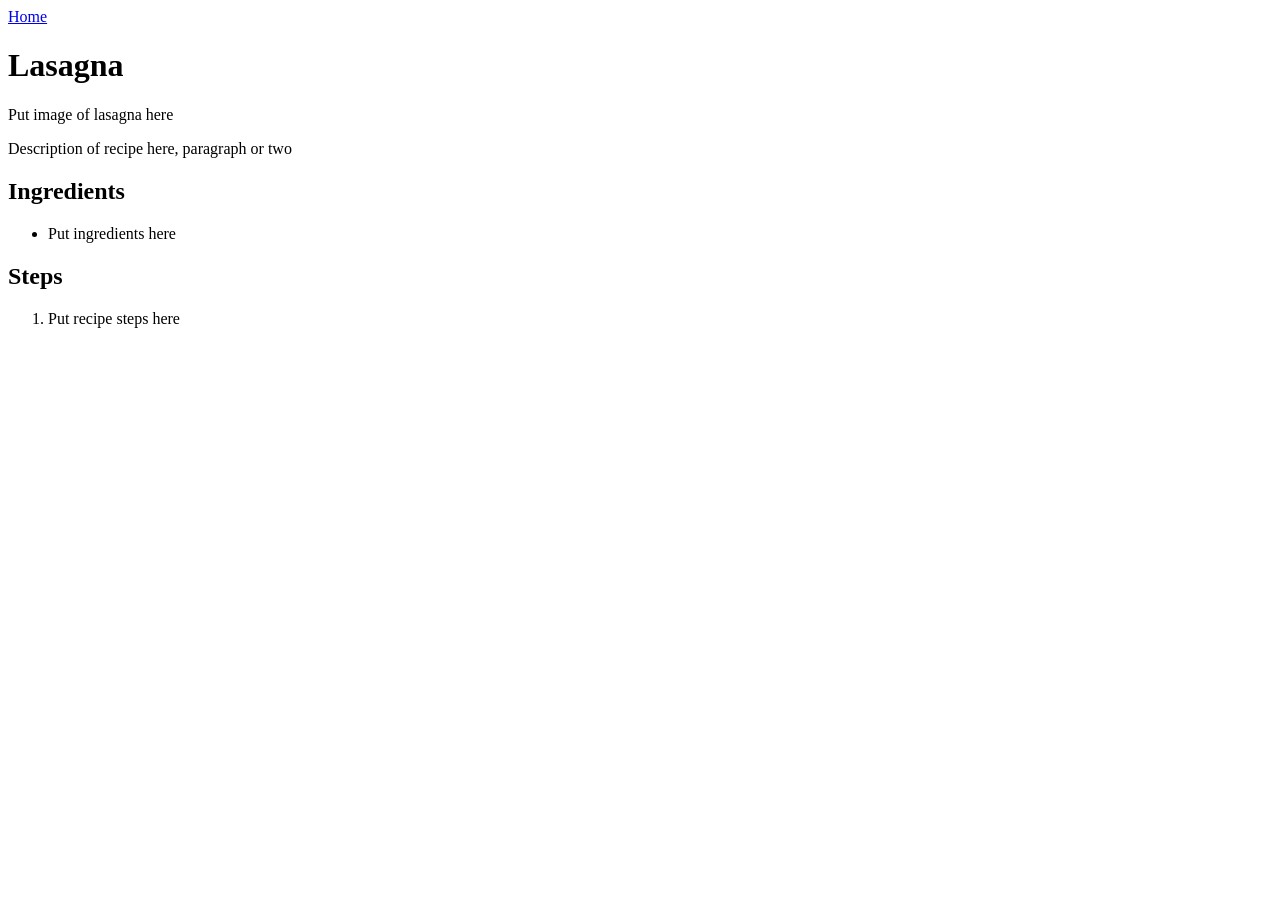
==== recipes/lasagna.html @ edce9ab4 "Added HTML boilerplates for the homepage and recipe pages. Forms the basis for the website" ====
<!DOCTYPE html>
<html lang="en">
<head>
    <meta charset="UTF-8">
    <meta name="viewport" content="width=device-width, initial-scale=1.0">
    <title>Lasagna</title>
</head>
<body>
    
    <a href="../index.html">Home</a>

    <h1>Lasagna</h1>

    <p>Put image of lasagna here</p>

    <p>Description of recipe here, paragraph or two</p>

    <h2>Ingredients</h2>
    <ul>
        <li>Put ingredients here</li>
    </ul>
    
    <h2>Steps</h2>
    <ol>
        <li>Put recipe steps here</li>
    </ol>

</body>
</html>
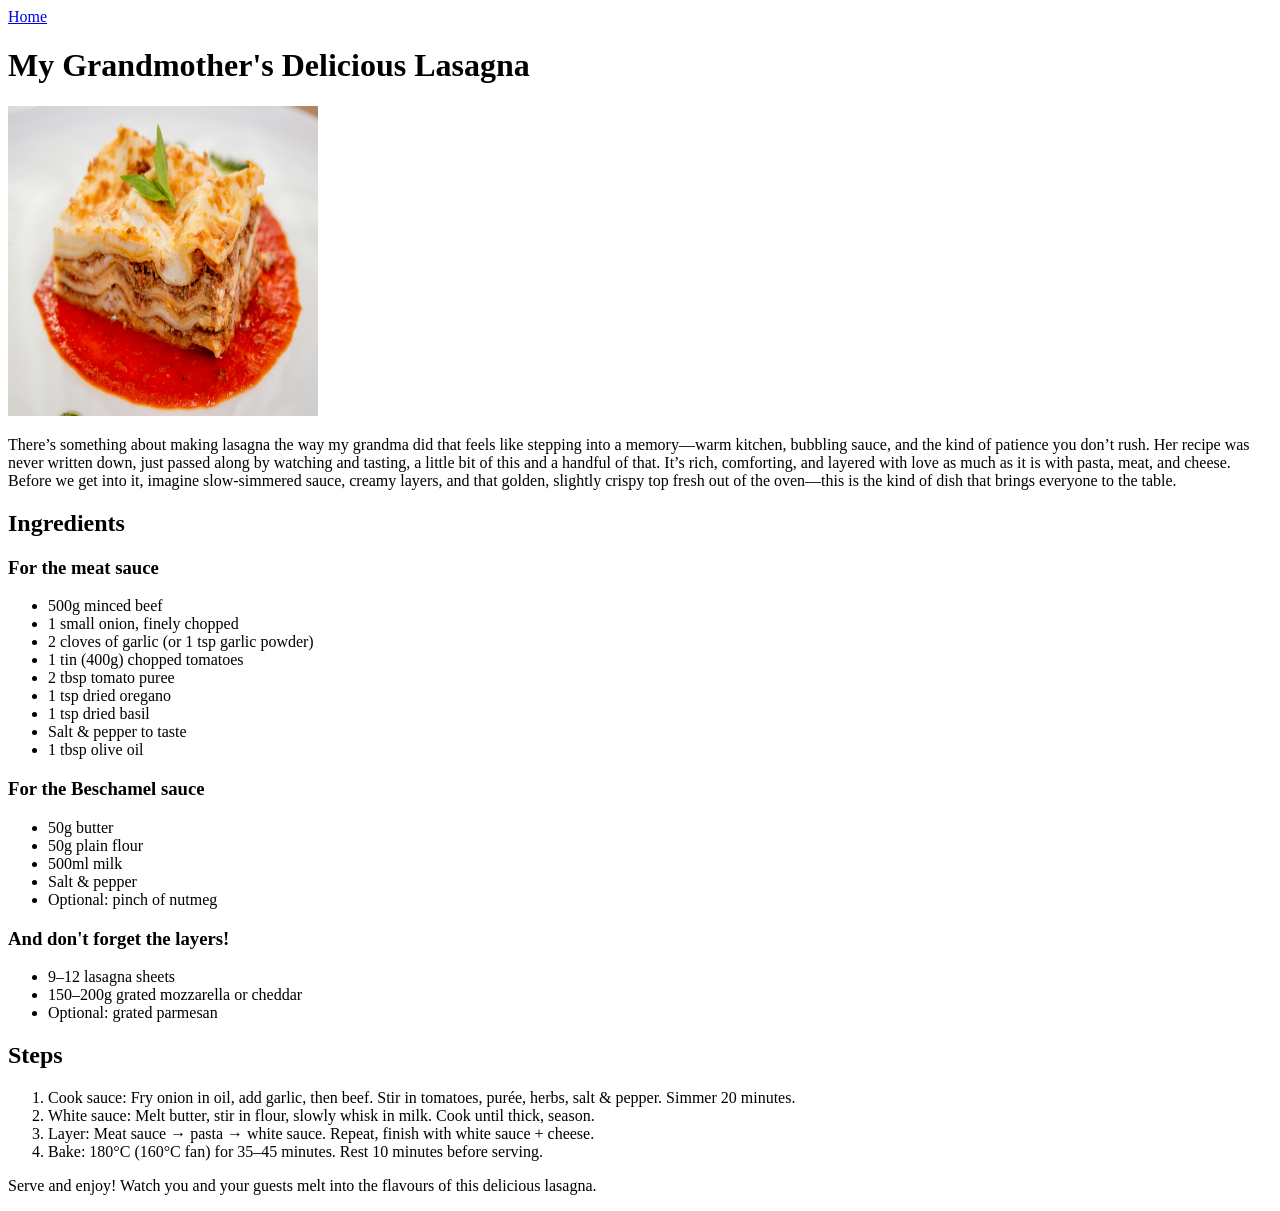
==== commit b9125f55: "Added a lasagna recipe to populate site" ====
--- a/recipes/lasagna.html
+++ b/recipes/lasagna.html
@@ -9,21 +9,57 @@
     
     <a href="../index.html">Home</a>
 
-    <h1>Lasagna</h1>
+    <h1>My Grandmother's Delicious Lasagna</h1>
 
-    <p>Put image of lasagna here</p>
+    <!--Image and Description-->
+    <img src="../images/lasagna.jpg" alt="A delicious piece of lasagna" width="310" height="310">
 
-    <p>Description of recipe here, paragraph or two</p>
+    <p>There’s something about making lasagna the way my grandma did that feels like stepping into a memory—warm kitchen, bubbling sauce, and the kind of patience you don’t rush. Her recipe was never written down, just passed along by watching and tasting, a little bit of this and a handful of that. It’s rich, comforting, and layered with love as much as it is with pasta, meat, and cheese. Before we get into it, imagine slow-simmered sauce, creamy layers, and that golden, slightly crispy top fresh out of the oven—this is the kind of dish that brings everyone to the table.</p>
+
+    <!--Ingredients Section-->
 
     <h2>Ingredients</h2>
+
+    <h3>For the meat sauce</h3>
     <ul>
-        <li>Put ingredients here</li>
+        <li>500g minced beef</li>
+        <li>1 small onion, finely chopped</li>
+        <li>2 cloves of garlic (or 1 tsp garlic powder)</li>
+        <li>1 tin (400g) chopped tomatoes</li>
+        <li>2 tbsp tomato puree</li>
+        <li>1 tsp dried oregano</li>
+        <li>1 tsp dried basil</li>
+        <li>Salt & pepper to taste</li>
+        <li>1 tbsp olive oil</li>
+    </ul>
+
+    <h3>For the Beschamel sauce</h3>
+    <ul>
+        <li>50g butter</li>
+        <li>50g plain flour</li>
+        <li>500ml milk</li>
+        <li>Salt & pepper</li>
+        <li>Optional: pinch of nutmeg</li>
+    </ul>
+
+    <h3>And don't forget the layers!</h3>
+    <ul>
+        <li>9–12 lasagna sheets</li>
+        <li>150–200g grated mozzarella or cheddar</li>
+        <li>Optional: grated parmesan</li>
     </ul>
     
+    <!--Recipe steps, ordered list-->
     <h2>Steps</h2>
+
     <ol>
-        <li>Put recipe steps here</li>
+        <li>Cook sauce: Fry onion in oil, add garlic, then beef. Stir in tomatoes, purée, herbs, salt & pepper. Simmer 20 minutes.</li>
+        <li>White sauce: Melt butter, stir in flour, slowly whisk in milk. Cook until thick, season.</li>
+        <li>Layer: Meat sauce → pasta → white sauce. Repeat, finish with white sauce + cheese.</li>
+        <li>Bake: 180°C (160°C fan) for 35–45 minutes. Rest 10 minutes before serving.</li>
     </ol>
+
+    <p>Serve and enjoy! Watch you and your guests melt into the flavours of this delicious lasagna.</p>
 
 </body>
 </html>
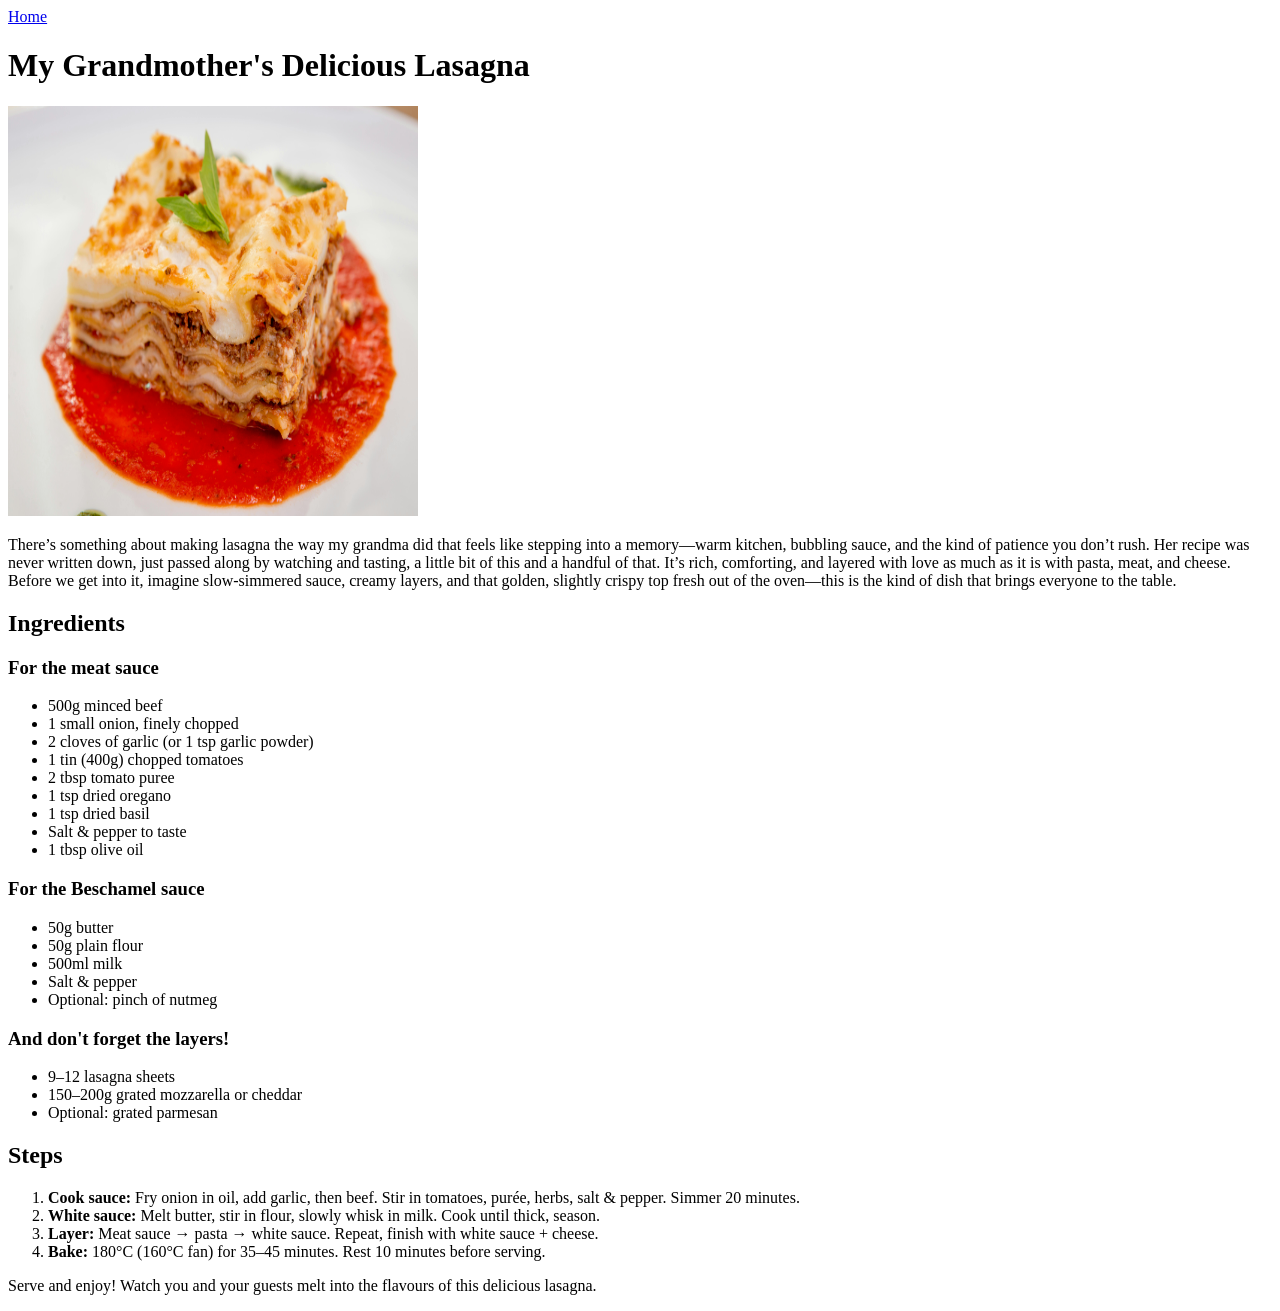
==== commit 6f1eabed: "Added two more recipes to populate the site" ====
--- a/recipes/lasagna.html
+++ b/recipes/lasagna.html
@@ -12,7 +12,7 @@
     <h1>My Grandmother's Delicious Lasagna</h1>
 
     <!--Image and Description-->
-    <img src="../images/lasagna.jpg" alt="A delicious piece of lasagna" width="310" height="310">
+    <img src="../images/lasagna.jpg" alt="A delicious piece of lasagna" width="410" height="410">
 
     <p>There’s something about making lasagna the way my grandma did that feels like stepping into a memory—warm kitchen, bubbling sauce, and the kind of patience you don’t rush. Her recipe was never written down, just passed along by watching and tasting, a little bit of this and a handful of that. It’s rich, comforting, and layered with love as much as it is with pasta, meat, and cheese. Before we get into it, imagine slow-simmered sauce, creamy layers, and that golden, slightly crispy top fresh out of the oven—this is the kind of dish that brings everyone to the table.</p>
 
@@ -53,10 +53,10 @@
     <h2>Steps</h2>
 
     <ol>
-        <li>Cook sauce: Fry onion in oil, add garlic, then beef. Stir in tomatoes, purée, herbs, salt & pepper. Simmer 20 minutes.</li>
-        <li>White sauce: Melt butter, stir in flour, slowly whisk in milk. Cook until thick, season.</li>
-        <li>Layer: Meat sauce → pasta → white sauce. Repeat, finish with white sauce + cheese.</li>
-        <li>Bake: 180°C (160°C fan) for 35–45 minutes. Rest 10 minutes before serving.</li>
+        <li><strong>Cook sauce:</strong> Fry onion in oil, add garlic, then beef. Stir in tomatoes, purée, herbs, salt & pepper. Simmer 20 minutes.</li>
+        <li><strong>White sauce:</strong> Melt butter, stir in flour, slowly whisk in milk. Cook until thick, season.</li>
+        <li><strong>Layer:</strong> Meat sauce → pasta → white sauce. Repeat, finish with white sauce + cheese.</li>
+        <li><strong>Bake:</strong> 180°C (160°C fan) for 35–45 minutes. Rest 10 minutes before serving.</li>
     </ol>
 
     <p>Serve and enjoy! Watch you and your guests melt into the flavours of this delicious lasagna.</p>
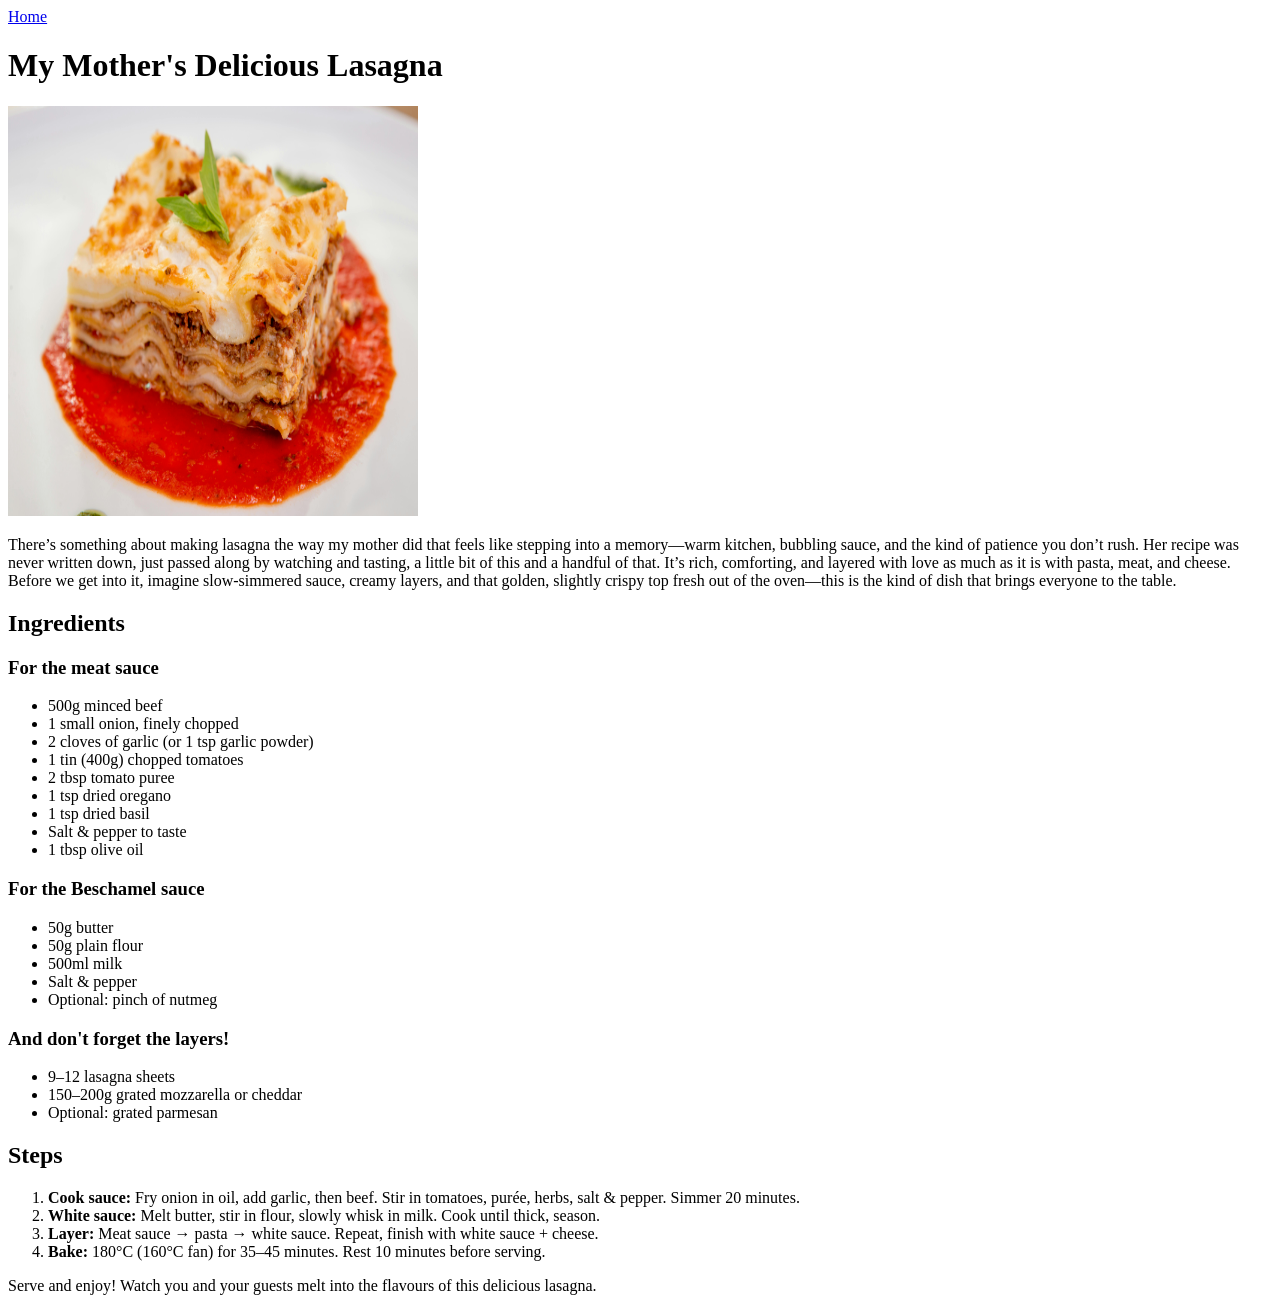
==== commit 7f3b4ae5: "Minor edits in recipes" ====
--- a/recipes/lasagna.html
+++ b/recipes/lasagna.html
@@ -9,12 +9,12 @@
     
     <a href="../index.html">Home</a>
 
-    <h1>My Grandmother's Delicious Lasagna</h1>
+    <h1>My Mother's Delicious Lasagna</h1>
 
     <!--Image and Description-->
     <img src="../images/lasagna.jpg" alt="A delicious piece of lasagna" width="410" height="410">
 
-    <p>There’s something about making lasagna the way my grandma did that feels like stepping into a memory—warm kitchen, bubbling sauce, and the kind of patience you don’t rush. Her recipe was never written down, just passed along by watching and tasting, a little bit of this and a handful of that. It’s rich, comforting, and layered with love as much as it is with pasta, meat, and cheese. Before we get into it, imagine slow-simmered sauce, creamy layers, and that golden, slightly crispy top fresh out of the oven—this is the kind of dish that brings everyone to the table.</p>
+    <p>There’s something about making lasagna the way my mother did that feels like stepping into a memory—warm kitchen, bubbling sauce, and the kind of patience you don’t rush. Her recipe was never written down, just passed along by watching and tasting, a little bit of this and a handful of that. It’s rich, comforting, and layered with love as much as it is with pasta, meat, and cheese. Before we get into it, imagine slow-simmered sauce, creamy layers, and that golden, slightly crispy top fresh out of the oven—this is the kind of dish that brings everyone to the table.</p>
 
     <!--Ingredients Section-->
 
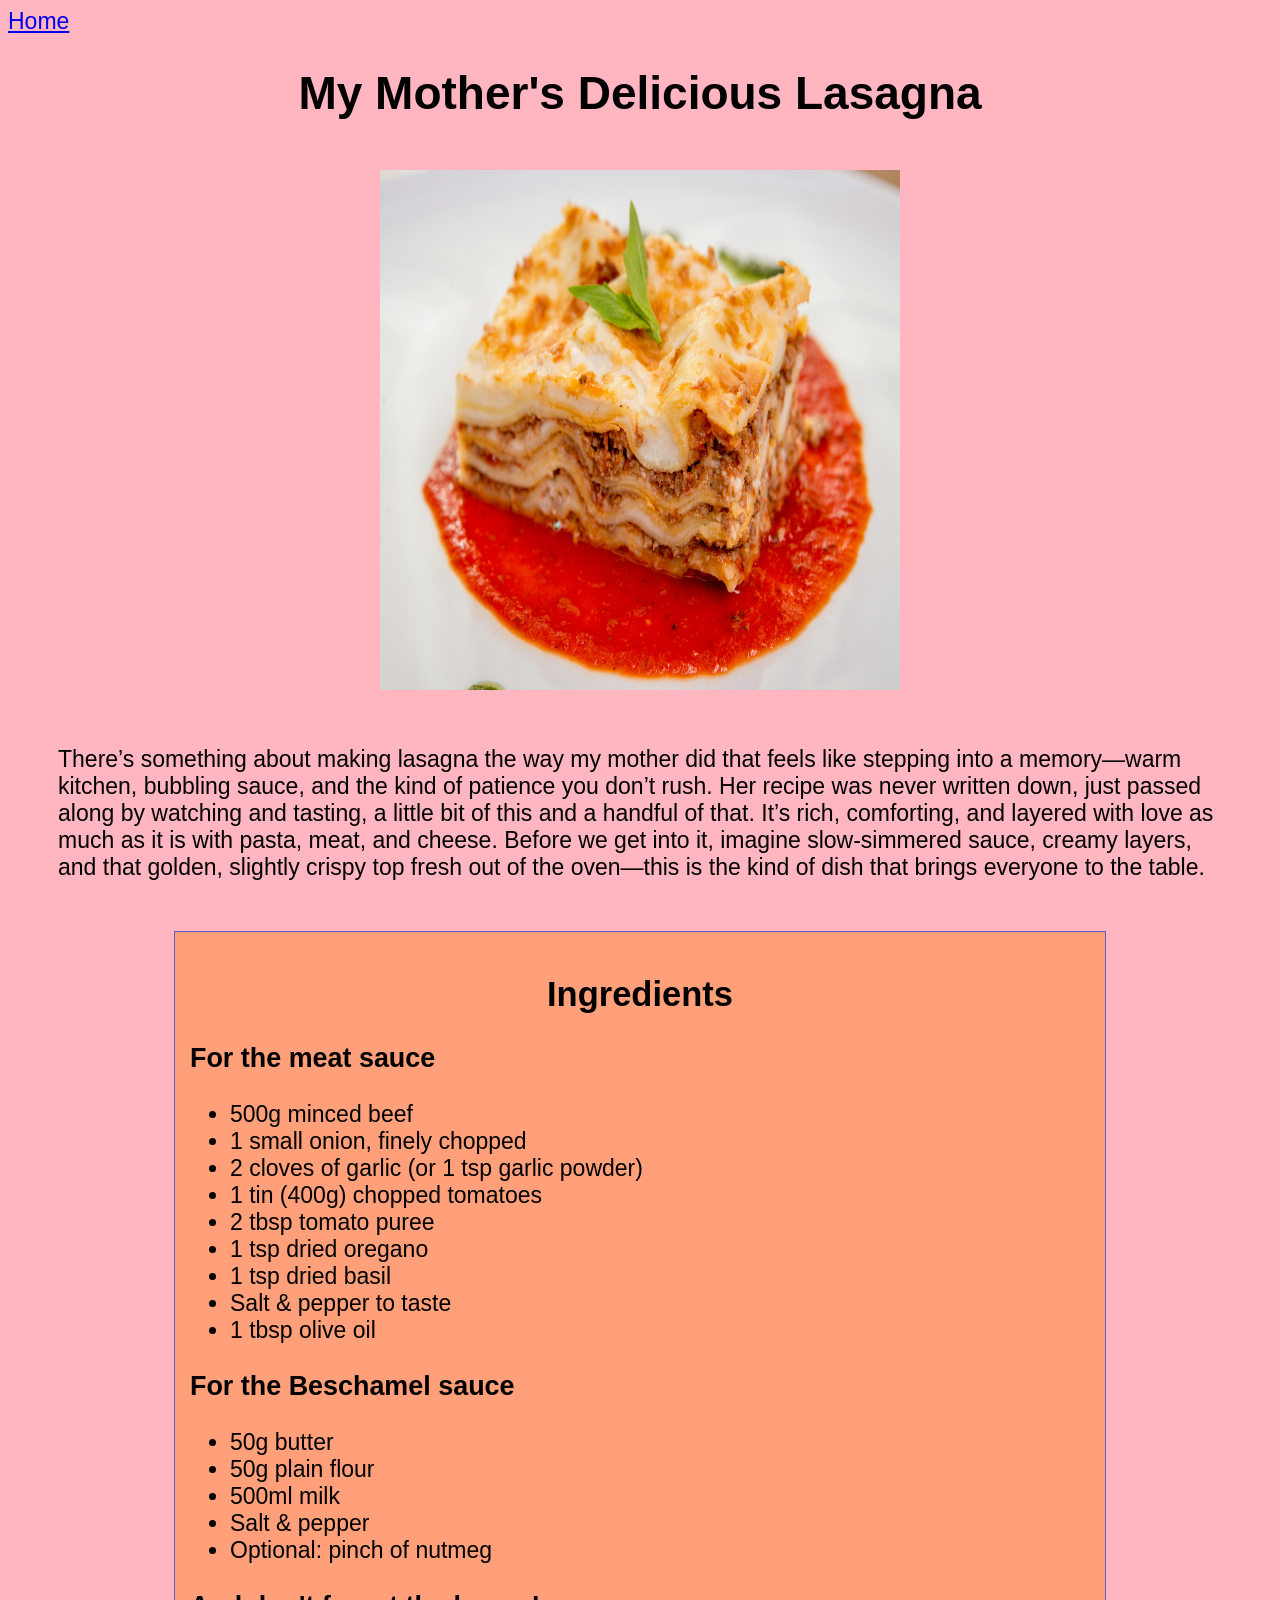
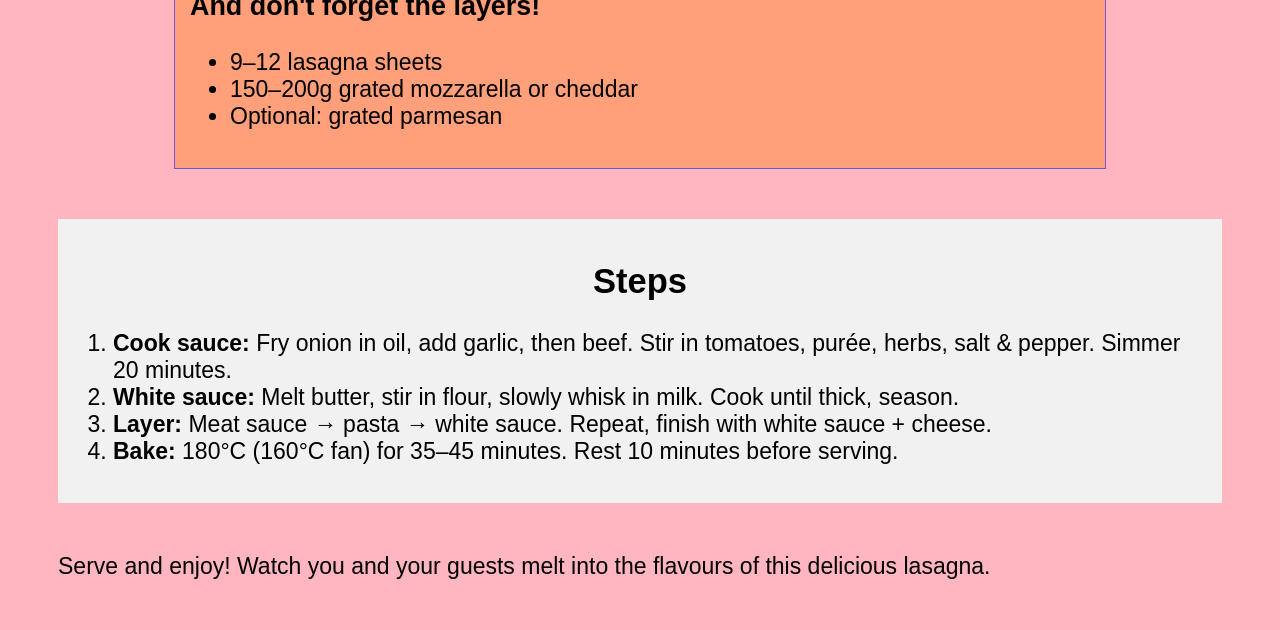
==== commit 8f3c787d: "added styling to each page. Makes website more visually appealing" ====
--- a/recipes/lasagna.html
+++ b/recipes/lasagna.html
@@ -4,62 +4,70 @@
     <meta charset="UTF-8">
     <meta name="viewport" content="width=device-width, initial-scale=1.0">
     <title>Lasagna</title>
+    <link rel="stylesheet" href="style.css">
 </head>
 <body>
     
     <a href="../index.html">Home</a>
 
-    <h1>My Mother's Delicious Lasagna</h1>
+    <h1 class="main-heading">My Mother's Delicious Lasagna</h1>
 
     <!--Image and Description-->
-    <img src="../images/lasagna.jpg" alt="A delicious piece of lasagna" width="410" height="410">
+    <div class="image">
+    <img src="../images/lasagna.jpg" alt="A delicious piece of lasagna" width="520" height="520">
+    </div>
 
-    <p>There’s something about making lasagna the way my mother did that feels like stepping into a memory—warm kitchen, bubbling sauce, and the kind of patience you don’t rush. Her recipe was never written down, just passed along by watching and tasting, a little bit of this and a handful of that. It’s rich, comforting, and layered with love as much as it is with pasta, meat, and cheese. Before we get into it, imagine slow-simmered sauce, creamy layers, and that golden, slightly crispy top fresh out of the oven—this is the kind of dish that brings everyone to the table.</p>
+    <p class="para">There’s something about making lasagna the way my mother did that feels like stepping into a memory—warm kitchen, bubbling sauce, and the kind of patience you don’t rush. Her recipe was never written down, just passed along by watching and tasting, a little bit of this and a handful of that. It’s rich, comforting, and layered with love as much as it is with pasta, meat, and cheese. Before we get into it, imagine slow-simmered sauce, creamy layers, and that golden, slightly crispy top fresh out of the oven—this is the kind of dish that brings everyone to the table.</p>
 
     <!--Ingredients Section-->
 
-    <h2>Ingredients</h2>
+    <div class="ingredients">
+        <h2 class="main-heading">Ingredients</h2>
 
-    <h3>For the meat sauce</h3>
-    <ul>
-        <li>500g minced beef</li>
-        <li>1 small onion, finely chopped</li>
-        <li>2 cloves of garlic (or 1 tsp garlic powder)</li>
-        <li>1 tin (400g) chopped tomatoes</li>
-        <li>2 tbsp tomato puree</li>
-        <li>1 tsp dried oregano</li>
-        <li>1 tsp dried basil</li>
-        <li>Salt & pepper to taste</li>
-        <li>1 tbsp olive oil</li>
-    </ul>
+        <h3>For the meat sauce</h3>
+        <ul>
+            <li>500g minced beef</li>
+            <li>1 small onion, finely chopped</li>
+            <li>2 cloves of garlic (or 1 tsp garlic powder)</li>
+            <li>1 tin (400g) chopped tomatoes</li>
+            <li>2 tbsp tomato puree</li>
+            <li>1 tsp dried oregano</li>
+            <li>1 tsp dried basil</li>
+            <li>Salt & pepper to taste</li>
+            <li>1 tbsp olive oil</li>
+        </ul>
 
-    <h3>For the Beschamel sauce</h3>
-    <ul>
-        <li>50g butter</li>
-        <li>50g plain flour</li>
-        <li>500ml milk</li>
-        <li>Salt & pepper</li>
-        <li>Optional: pinch of nutmeg</li>
-    </ul>
+        <h3>For the Beschamel sauce</h3>
+        <ul>
+            <li>50g butter</li>
+            <li>50g plain flour</li>
+            <li>500ml milk</li>
+            <li>Salt & pepper</li>
+            <li>Optional: pinch of nutmeg</li>
+        </ul>
 
-    <h3>And don't forget the layers!</h3>
-    <ul>
-        <li>9–12 lasagna sheets</li>
-        <li>150–200g grated mozzarella or cheddar</li>
-        <li>Optional: grated parmesan</li>
-    </ul>
+        <h3>And don't forget the layers!</h3>
+        <ul>
+            <li>9–12 lasagna sheets</li>
+            <li>150–200g grated mozzarella or cheddar</li>
+            <li>Optional: grated parmesan</li>
+        </ul>
+    </div>
+
+    <!--Recipe steps, ordered list-->
+
+    <div class="steps">
+        <h2 class="main-heading">Steps</h2>
+
+        <ol>
+            <li><strong>Cook sauce:</strong> Fry onion in oil, add garlic, then beef. Stir in tomatoes, purée, herbs, salt & pepper. Simmer 20 minutes.</li>
+            <li><strong>White sauce:</strong> Melt butter, stir in flour, slowly whisk in milk. Cook until thick, season.</li>
+            <li><strong>Layer:</strong> Meat sauce → pasta → white sauce. Repeat, finish with white sauce + cheese.</li>
+            <li><strong>Bake:</strong> 180°C (160°C fan) for 35–45 minutes. Rest 10 minutes before serving.</li>
+        </ol>
+    </div>
     
-    <!--Recipe steps, ordered list-->
-    <h2>Steps</h2>
-
-    <ol>
-        <li><strong>Cook sauce:</strong> Fry onion in oil, add garlic, then beef. Stir in tomatoes, purée, herbs, salt & pepper. Simmer 20 minutes.</li>
-        <li><strong>White sauce:</strong> Melt butter, stir in flour, slowly whisk in milk. Cook until thick, season.</li>
-        <li><strong>Layer:</strong> Meat sauce → pasta → white sauce. Repeat, finish with white sauce + cheese.</li>
-        <li><strong>Bake:</strong> 180°C (160°C fan) for 35–45 minutes. Rest 10 minutes before serving.</li>
-    </ol>
-
-    <p>Serve and enjoy! Watch you and your guests melt into the flavours of this delicious lasagna.</p>
+    <p class="para">Serve and enjoy! Watch you and your guests melt into the flavours of this delicious lasagna.</p>
 
 </body>
 </html>
--- a/recipes/style.css
+++ b/recipes/style.css
@@ -0,0 +1,33 @@
+body {
+    background: lightpink;
+    font-family: Verdana, Geneva, Tahoma, sans-serif;
+    font-size: 23px;
+}
+
+
+.image {
+    text-align: center;
+    margin: 50px;
+}
+
+.para {
+    margin: 50px;
+}
+
+.ingredients {
+    width: 900px;
+    padding: 15px;
+    background: lightsalmon;
+    border: 1px solid slateblue;
+    margin: auto;
+}
+
+.steps {
+    background: rgb(241, 241, 241);
+    padding: 15px;
+    margin: 50px;
+}
+
+.main-heading {
+    text-align: center;
+}
